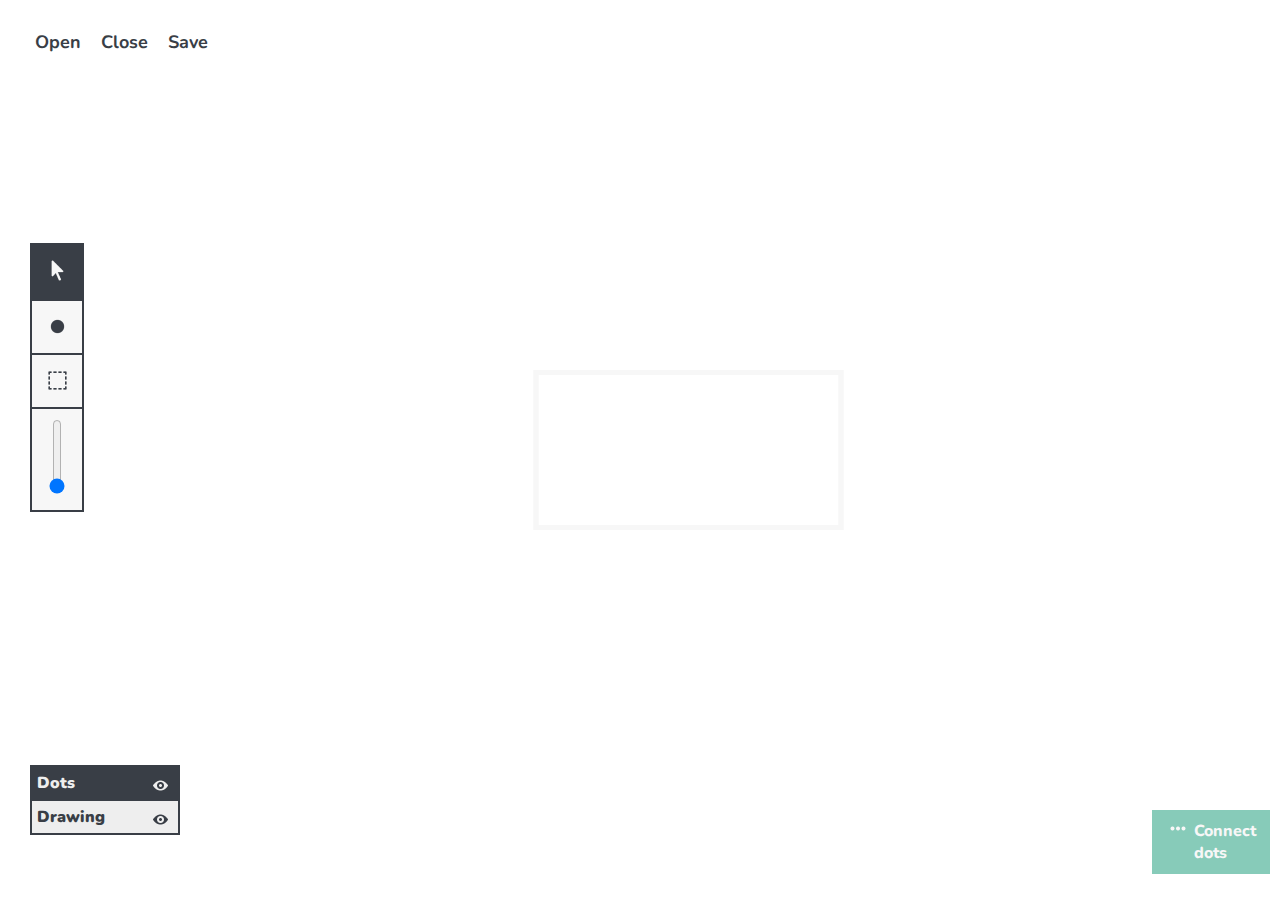
==== 5_Applicativo/Codice rifatto/index.html @ 964bfbfc "Prima del refactoring" ====
<!DOCTYPE html>

<html>

<head>
	<title> ImageDots </title>

	<meta charset="UTF-8">
	<meta name="author" content="Alexandru Ciobanu">
	<meta name="viewport" content="width=device-width, initial-scale=1.0">

	<link rel="stylesheet" href="Style/style.css">

</head>

<body>
	<div id="app">
		<div id="navbar">
			<!-- <div class="navbar-item">File</div> -->
			<div class="navbar-item">
				<input type="file" style="width:0px;visibility: hidden;" name="file-selector" id="file-selector" accept=".jpg, .jpeg, .png">
				<label id="label-for-file-selector" for="file-selector">Open</label>
			</div>
			<div class="navbar-item"><a onclick="closeImage()">Close</a></div>
			<div class="navbar-item"><a onclick="saveCanvas()">Save</a></div>
		</div>

		<div id="toolbar">
			<!-- Dots layer -->
			<div id="free-mode-option" onclick="selectFreeMode()" style="background-color: #393E46; border-top: none;" class="toolbar-item dot-menu-element">
				<img src="Img/CursorLight.png" alt="">
			</div>
			<div id="add-mode-option" onclick="selectAddMode()" class="toolbar-item dot-menu-element">
				<img src="Img/DotDark.png" alt="">
			</div>
			<div id="select-all-dots-mode-option" id="select-mode-option" onclick="" class="toolbar-item dot-menu-element" onclick="selectAllDots()">
				<img src="Img/SelectDark.png" alt="">
			</div>
			<div id="delete-option" style="display: none;" onclick="selectDeleteMode()" class="toolbar-item dot-menu-element">
				<img src="Img/Delete.png" alt="">
			</div>
			<div id="range-option" class="toolbar-item dot-menu-element">
				<input id="dotSizeRange" type="range" name="" oninput="getDotSize()" value="5" min="5" max="50" step="5" orient="vertical" >
			</div>
			
			<!-- <div id="add-mode-option" onclick="test()" class="toolbar-item">
				<img src="Img/DotDark.png" alt="">
			</div> -->

			<!-- Drawing layer -->
			<div id="select-free-drawing-mode-option" style="display: none; border-top: none; background-color: #393E46;" onclick="selectDrawingFreeMode()" class="toolbar-item drawing-menu-element">
				<img src="Img/CursorLight.png" alt="">
			</div>
			<div id="select-pen-mode-option" style="display: none;" onclick="selectPenMode()" class="toolbar-item drawing-menu-element">
				<img src="Img/EditDark.png" alt="">
			</div>
			<div id="select-drawing-rect-mode-option" style="display: none;" class="toolbar-item drawing-menu-element" onclick="selectDrawingRectMode()">
				<img src="Img/SquareDark.png" alt="">
			</div>
			<div id="select-drawing-elypse-mode-option" style="display: none;" class="toolbar-item drawing-menu-element" onclick="selectDrawingElypseMode()">
				<img src="Img/CircleDark.png" alt="">
			</div>
			<div id="select-erase-drawing-mode-option" style="display: none;" onclick="selectEraseDrawingMode()" class="toolbar-item drawing-menu-element">
				<img src="Img/EraserDark.png" alt="">
			</div>
			<div id="select-drawing-shape-filled-mode-option" style="display: none;" onclick="selectFill()" class="toolbar-item drawing-menu-element">
				<img src="Img/FillDark.png" alt="">
			</div>

			<div id="range-option" style="display: none;" id="drawing-range-option" class="toolbar-item drawing-menu-element">
				<input id="drawingSizeRange" type="range" name="" oninput="getDrawingSize()" value="1" min="1" max="50" step="5"
					orient="vertical">
			</div>

			<div style="display: none;" class="toolbar-item drawing-menu-element">
				<input type="color" name="" oninput="getDrawingColor()" id="drawing-color-input">
			</div>
		</div>

		<div id="layer-menu">
			<!-- <div class="layer-menu-item">
				<div class="layer-menu-item-text">
					Image
				</div>
				<div class="layer-menu-item-visibility">
					<img src="Img/EyeDark.png" alt="">
				</div>
			</div> -->
			<div id="dots-layer-selection" class="layer-menu-item">
				<div id="dots-layer-selection-text" class="layer-menu-item-text" onclick="selectDotsLayer()">
					Dots
				</div>
				<div class="layer-menu-item-visibility">
					<img id="dots-layer-selection-image" src="Img/EyeDark.png" alt="">
				</div>
			</div>
			<div id="drawing-layer-selection" class="layer-menu-item">
				<div id="drawing-layer-selection-text" class="layer-menu-item-text" onclick="selectDrawingLayer()">
					Drawing
				</div>
				<div class="layer-menu-item-visibility">
					<img id="drawing-layer-selection-image" src="Img/EyeDark.png" alt="">
				</div>
			</div>
		</div>

		<!-- TODO: Aggiungere un remove all dots -->

		<div onclick="connectDots()" id="connect-dots-menu">
			<div id="connect-dots-menu-image">
				<img src="Img/Ellipsis.png" alt="">
			</div>
			<div id="connect-dots-menu-text">Connect dots</div>
		</div>

		<div id="workspace">
			<canvas id="workspace-canvas"></canvas>
			<canvas id="dots-canvas"></canvas>
			<canvas id="drawing-canvas"></canvas>
			<!-- <canvas id="mix-canvas"></canvas> -->
		</div>
	</div>

	<script src="index.js"></script>
	
</body>

</html>
---- 5_Applicativo/Codice rifatto/Style/style.css ----
@import url('https://fonts.googleapis.com/css2?family=Nunito:ital,wght@0,200;0,300;0,400;0,500;0,600;0,700;0,800;0,900;0,1000;1,200;1,300;1,400;1,500;1,600;1,700;1,800;1,900;1,1000&display=swap');

* {
  margin: 0;
  padding: 0;
  font-family: "Nunito", sans-serif;
  box-sizing: border-box;
  color: #393E46;
}



.col-1 {
  width: 8.33%;
}

.col-2 {
  width: 16.66%;
}

.col-3 {
  width: 25%;
}

.col-4 {
  width: 33.33%;
}

.col-5 {
  width: 41.66%;
}

.col-6 {
  width: 50%;
}

.col-7 {
  width: 58.33%;
}

.col-8 {
  width: 66.66%;
}

.col-9 {
  width: 75%;
}

.col-10 {
  width: 83.33%;
}

.col-11 {
  width: 91.66%;
}

.col-12 {
  width: 100%;
}

[class*="col-"] {
  float: left;
  padding: 1px;
  /*padding: 15px;*/
  /*border: 1px solid #232528;*/
}

.row {
  margin-top: 100px;
}

.row::after {
  content: "";
  clear: both;
  display: table;
}

#app {
  height: 90vh;
  /* max-height: 90vh; */
}

#navbar {
  display: flex;
  gap: 20px;
  background-color: #fff;
  position: fixed;
  top: 0;
  left: 0;
  padding: 30px;
  width: 100%;
}

#navbar a {
  text-decoration: none;
}

#navbar a:hover {
  cursor: pointer;
}

.navbar-item {
  color: #393E46;
  font-size: 18px;
  font-weight: 700;
}

.navbar-item:hover{
  cursor: pointer;
}

#toolbar {
  position: fixed;
  top: 27vh;
  left: 30px;
  max-width: 54px;
  background-color: #F7F7F7;
  border: 2px solid #393E46;

  display: flex;
  flex-wrap: wrap;
}

.toolbar-item {
  height: 54px;
  border-top: 2px solid #393E46;
}

.toolbar-item:hover{
  cursor: pointer;
}

.toolbar-item img {
  padding: 12.5px;
}

#layer-menu{
  position: fixed;
  top: 85vh;
  left: 30px;
  background-color: #EEEEEE;
  border: 2px solid #393E46;
  border-top: none;
  display: flex;
  flex-wrap: wrap;
  width: 150px;
}

.layer-menu-item{
  width: 100%;
  border-top: 2px solid #393E46;
  /* padding: 5px; */
  font-weight: 900;
  font-size: 12;

  display: flex;
  align-items: middle;
}

.layer-menu-item-text{
  width: 100%;
  padding: 5px;
}

.layer-menu-item-text:hover{
  cursor: pointer;
}


.layer-menu-item-visibility{
  margin: 5px;
  padding: 5px; 
  width: auto;
  height: 15px;
  background-color: none;
}

.layer-menu-item-visibility img{

}

#workspace {
  margin-top: 10vh;
  /* height: 80vh; */
  margin-left: 25vh;

  display: flex;
  justify-content: center;
  align-items: center;
  height: 100%;
  width: 100%;

  max-width: 170vh;
  max-height: 80vh;

}

canvas {
  position: absolute;
  top: 50%;
  left: 55%;
  transform: translate(-55%, -50%);

  background-color: none;
  border: #F7F7F7 5px solid;
  max-width: 170vh;
  max-height: 80vh;
}

#workspace-canvas{
  z-index: 1;
}

#dots-canvas{
  z-index: 2;
}

#drawing-canvas {
  z-index: 3;
  display: none;
}

#mix-canvas{
  display: none;
}


/* #file-selector::-webkit-file-upload-button {
  visibility: hidden;
}

#file-selector::before {
  content: 'Open';
  display: inline-block;
  outline: none;
  -webkit-user-select: none;
  cursor: pointer;
} */



#file-selecor{
  visibility: hidden
}

#label-for-file-selector:hover{
  cursor: pointer;
}

input[type=range][orient=vertical] {
  appearance: slider-vertical;
  display: inline-block;
  width: 100%;
  height: 75px;
  background: #fff0;
}

input[type=color]{
  border: none;
  width: 50px;
  height: 50px;
  cursor: pointer;

}

#range-option{
  padding: 10px 0;
  height: inherit;
}


#connect-dots-menu{
  position: fixed;
  top: 90%;
  left: 90%;
  display: flex;
  
  background-color: #87CBB9;
  padding: 10px;
  margin-right: 10px;
}

#connect-dots-menu:hover{
  cursor: pointer;
}

#connect-dots-menu-text{
  font-size: 16px;
  font-weight: 800;
  color: #F7F7F7;
}


#connect-dots-menu-img img{
  height: 35px;
  padding-bottom: 15px;
}
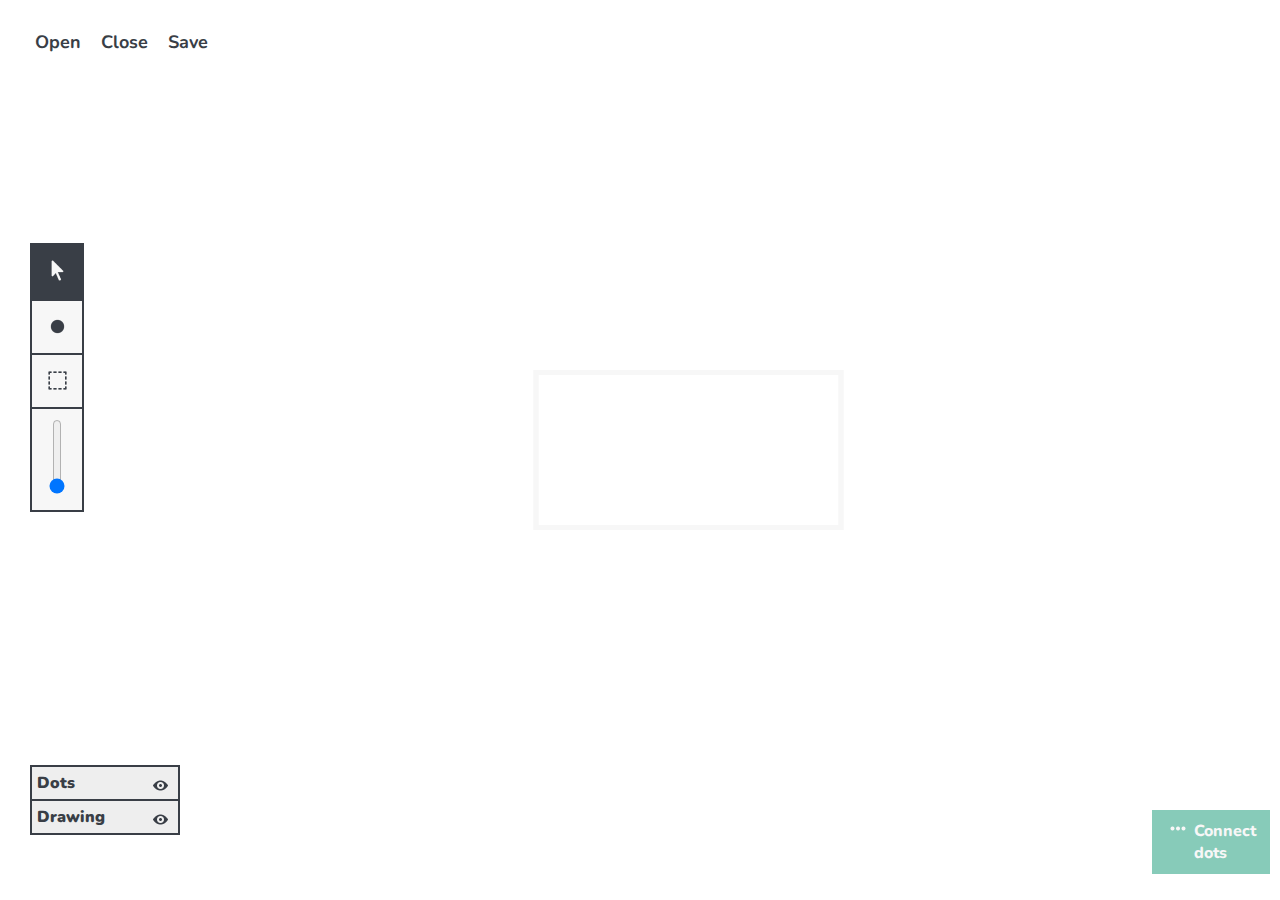
==== commit aad4edd0: "Diario e inizio refactoring" ====
--- a/5_Applicativo/Codice rifatto/index.html
+++ b/5_Applicativo/Codice rifatto/index.html
@@ -121,7 +121,8 @@
 		</div>
 	</div>
 
-	<script src="index.js"></script>
+	<!-- <script src="index.js"></script> -->
+	
 	
 </body>
 
